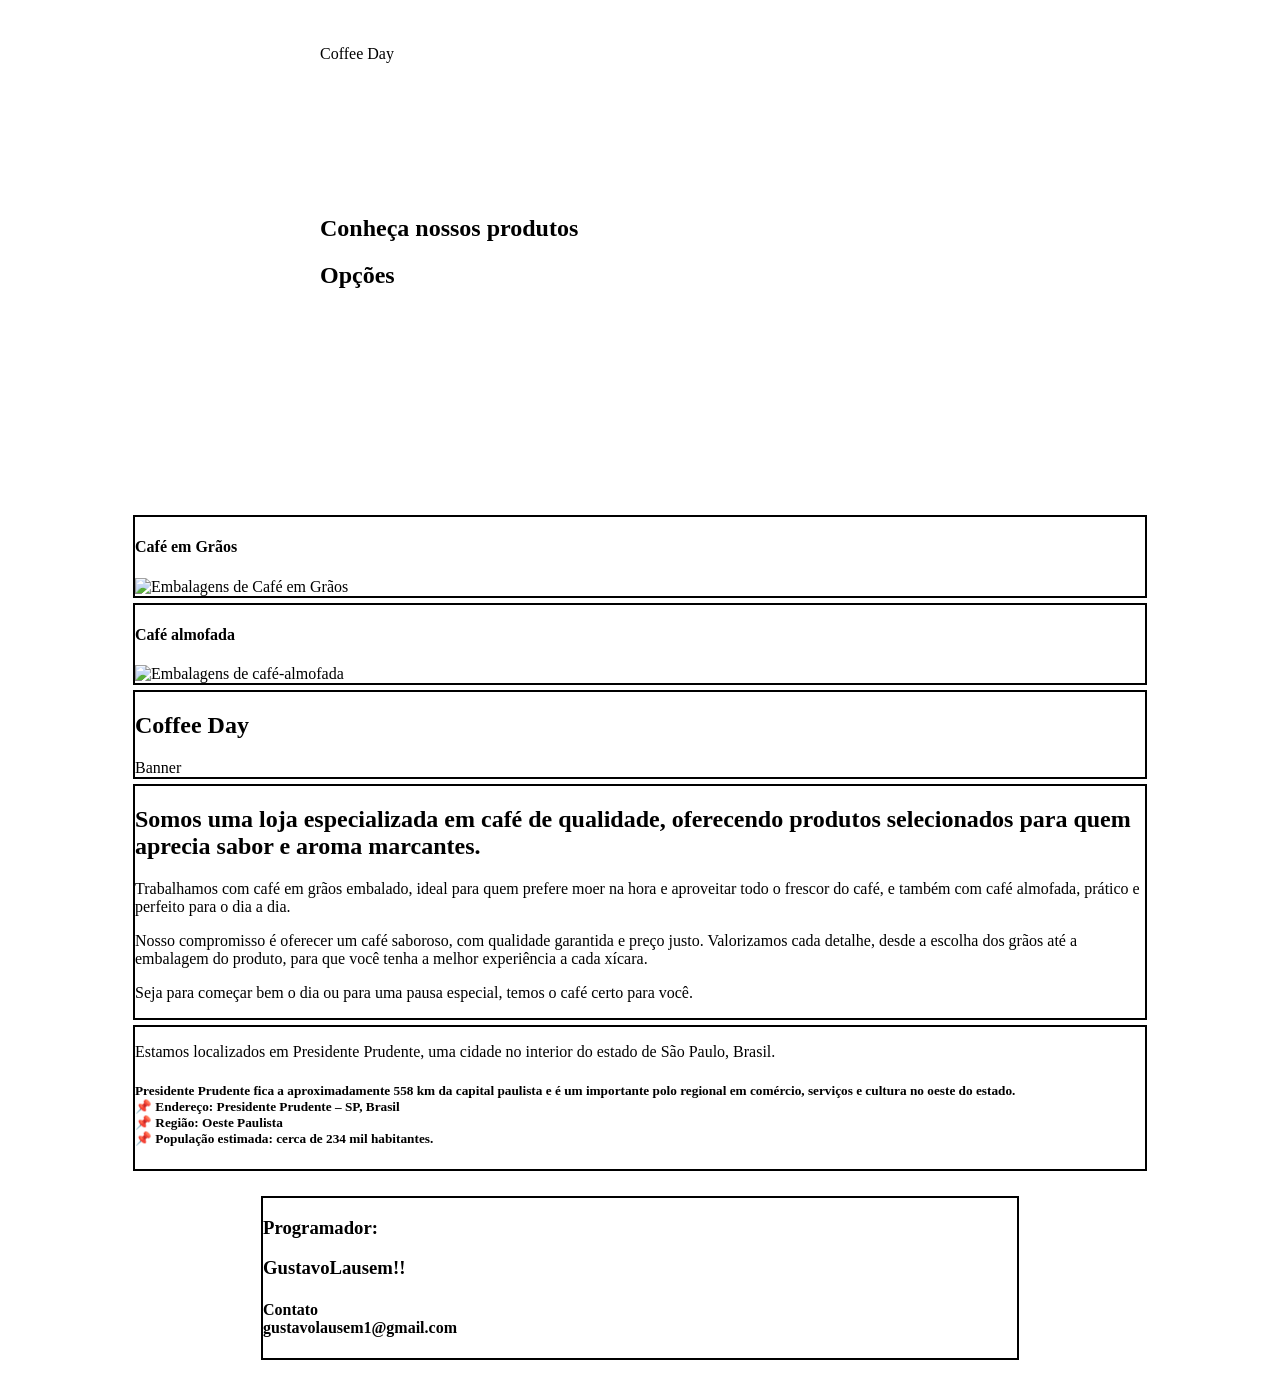
==== trabalhoaula/index.html @ 5aefb056 "Add files via upload" ====
<!DOCTYPE html>
<html lang="pt-br">

<head>
    <title>COffee Day</title>
    <link rel="stylesheet" href="./css/style.css">
</head>

<body>
    <header>Coffee Day</header>
    <nav>
        <h1>Conheça nossos produtos</h1>
        <h2>Opções</h2>

    </nav>
    <main>
        <section>
            <h4>Café em Grãos</h4>
            <img src="img/cafe-graos.jpg" alt="Embalagens de Café em Grãos">
        </section>
        <section>
            <h4>Café almofada</h4>
            <img src="img/cafe-almofada.jpg" alt="Embalagens de café-almofada">
        </section>
        <section>
            <h1>Coffee Day</h1>
            <div>Banner</div>
        </section>
        <section>
            <h2>Somos uma loja especializada em café de qualidade, oferecendo produtos selecionados para quem aprecia
                sabor e aroma marcantes.</h2>
            <p>Trabalhamos com café em grãos embalado, ideal para quem prefere moer na hora e aproveitar todo o frescor
                do café, e também com café almofada, prático e perfeito para o dia a dia.</p>
            <p>Nosso compromisso é oferecer um café saboroso, com qualidade garantida e preço justo. Valorizamos cada
                detalhe, desde a escolha dos grãos até a embalagem do produto, para que você tenha a melhor experiência
                a cada xícara.</p>
            <p>Seja para começar bem o dia ou para uma pausa especial, temos o café certo para você.</p>
        </section>
        <section>
            <div>
                <p>Estamos localizados em Presidente Prudente, uma cidade no interior do estado de São Paulo, Brasil.</p>
            <h5>Presidente Prudente fica a aproximadamente 558 km da capital paulista e é um importante polo regional em comércio, serviços e cultura no oeste do estado.<br>📌 Endereço: Presidente Prudente – SP, Brasil<br>📌 Região: Oeste Paulista<br>📌 População estimada: cerca de 234 mil habitantes.</h5>
            </div>
        </section>
    </main>
    <footer>
        <div>
            <section>
            <h3>Programador:</h3>
            <h3>GustavoLausem!!</h3>
                <h4>Contato <br>gustavolausem1@gmail.com</h4>
            </section>
        </div>
    </footer>
</body>

</html>
---- trabalhoaula/css/style.css ----
body {
   background-image: url(https://aegro.com.br/images/blog/geradas/variedades-de-cafe-mais-produtivas-como-escolher-a-ideal-para-sua-fazenda.webp);
    background-size: cover;
    background-repeat: no-repeat;
    background-position: center;
    margin: 0px;
    padding: 0px;
}

header {
    background-color: #ffffff;
    height: 100px;
    width: 50%;
    margin: 40px auto;
    padding: 5px;

}

nav {
    background-color: #ffffff;
    height: 300px;
    width: 50%;
    margin: 0px auto;
    padding: 5px;
}

main {
    background-color: white;
    height: auto;
    width: 80%;
    margin: 5px auto;
    padding: 5px;
}

footer {
    background-color: white;
    height: auto;
    width: 60%;
    margin: 5px auto;
    padding: 5px;
}

section {
    border: 2px double black;
    margin: 5px;
}
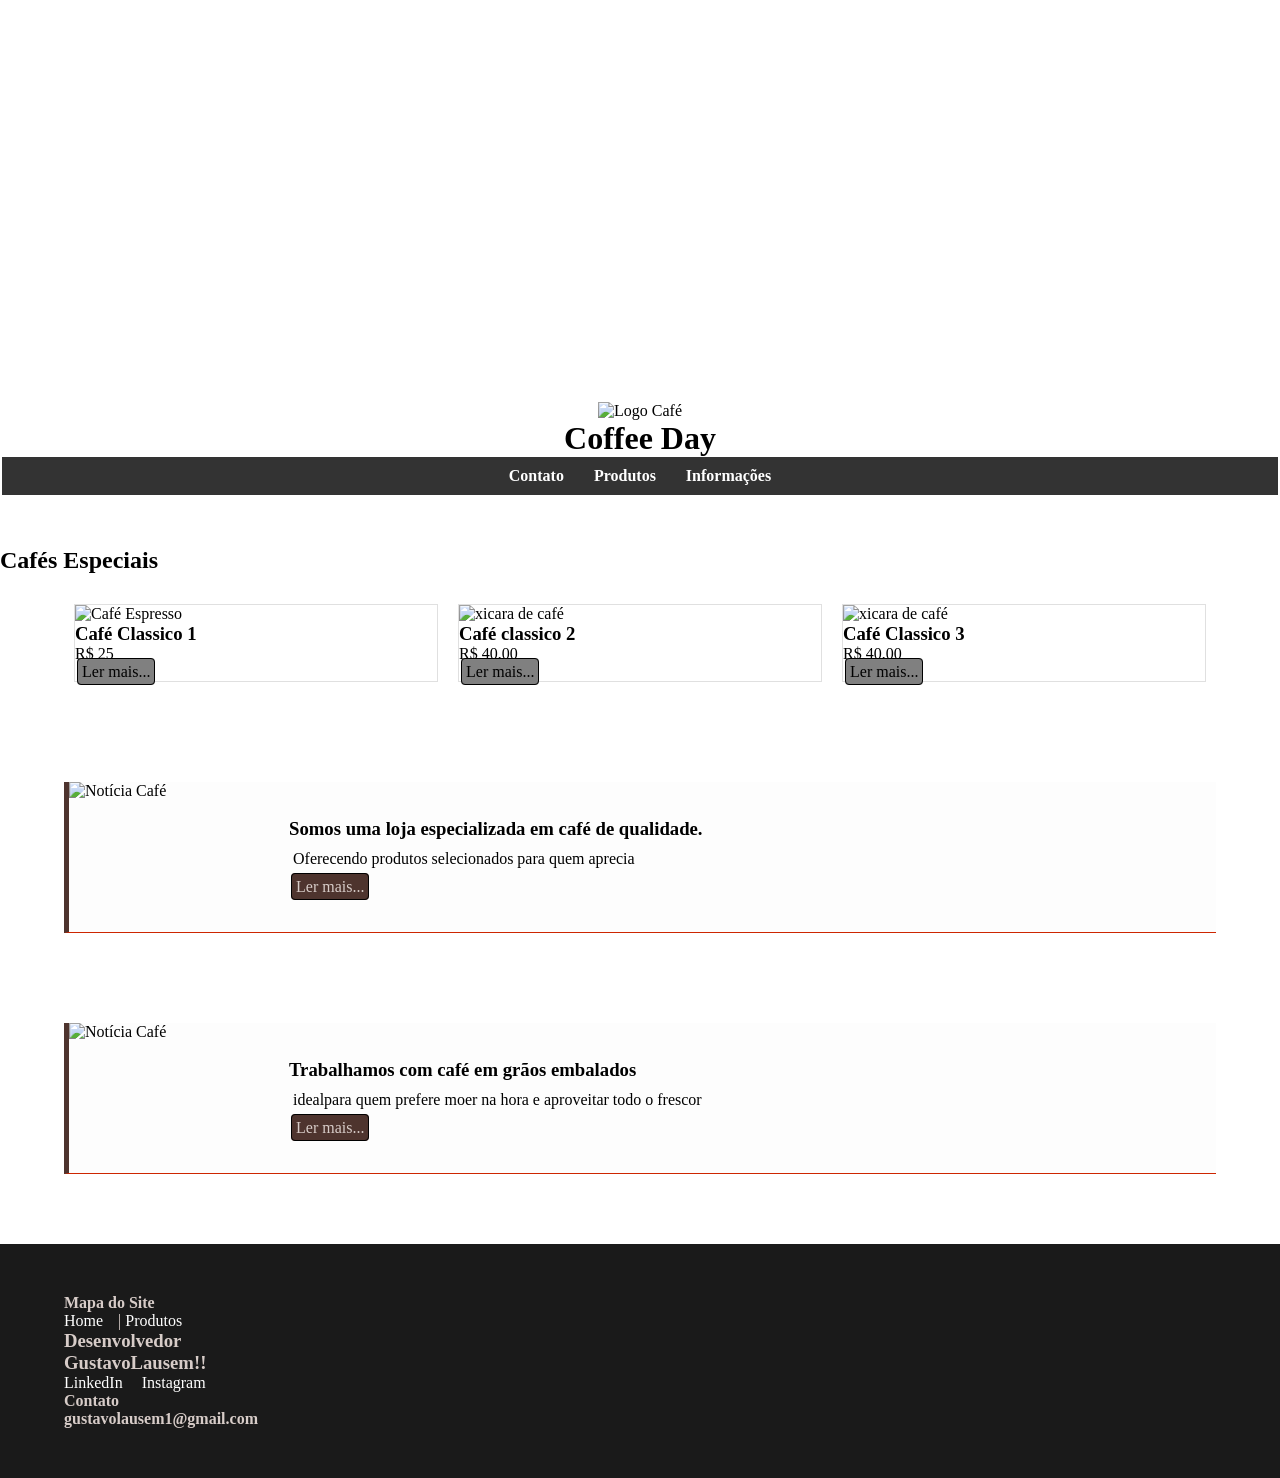
==== commit 5291b81a: "Add files via upload" ====
--- a/trabalhoaula/index.html
+++ b/trabalhoaula/index.html
@@ -2,55 +2,99 @@
 <html lang="pt-br">
 
 <head>
-    <title>COffee Day</title>
+    <meta charset="UTF-8">
+    <meta name="viewport" content="width=device-width, initial-scale=1.0">
+    <title>Coffee Day</title>
     <link rel="stylesheet" href="./css/style.css">
 </head>
 
 <body>
-    <header>Coffee Day</header>
-    <nav>
-        <h1>Conheça nossos produtos</h1>
-        <h2>Opções</h2>
+    <div class="hero-image">
 
-    </nav>
+    </div>
+
+    <header>
+        <div class="logo-area">
+            <img src="" alt="Logo Café">
+            <h1>Coffee Day</h1>
+        </div>
+
+        <nav>
+            <ul>
+                <li><a href="contato.html">Contato</a></li>
+                <li><a href="produtos.html">Produtos</a></li>
+                <li><a href="informações.html">Informações</a></li>
+            </ul>
+        </nav>
+    </header>
     <main>
+        <section class="produtos">
+            <h2>Cafés Especiais</h2>
+            <div class="container-flex">
+                <article class="card-produto">
+                    <img src="./imagens/prod1.jpeg" alt="Café Espresso">
+                    <div class="card-info">
+                        <h3>Café Classico 1</h3>
+                        <p>R$ 25</p>
+                        <a href="#">Ler mais...</a>
+                    </div>
+                </article>
+                <article class="card-produto">
+                    <img src="./imagens/prod8.jpeg" alt="xicara de café">
+                    <div class="card-info">
+                        <h3>Café classico 2</h3>
+                        <p>R$ 40,00</p>
+                        <a href="#">Ler mais...</a>
+                    </div>
+                </article>
+                <article class="card-produto">
+                    <img src="./imagens/prod2.jpeg" alt="xicara de café">
+                    <div class="card-info">
+                        <h3>Café Classico 3</h3>
+                        <p>R$ 40,00</p>
+                        <a href="#">Ler mais...</a>
+                    </div>
+                    </div>
+                </article>
+            </div>
+        </section>
+
+        <section class="noticias">
+            <div class="container-noticias">
+                <article class="card-noticia-h">
+                    <img src="./imagens/prod10.jpeg" alt="Notícia Café">
+                    <div class="conteudo-noticia">
+                        <h3>Somos uma loja especializada em café de qualidade.</h3>
+                        <p>Oferecendo produtos selecionados para quem aprecia</p>
+                        <a href="#">Ler mais...</a>
+                    </div>
+        </section>
+        </article>
         <section>
-            <h4>Café em Grãos</h4>
-            <img src="img/cafe-graos.jpg" alt="Embalagens de Café em Grãos">
-        </section>
-        <section>
-            <h4>Café almofada</h4>
-            <img src="img/cafe-almofada.jpg" alt="Embalagens de café-almofada">
-        </section>
-        <section>
-            <h1>Coffee Day</h1>
-            <div>Banner</div>
-        </section>
-        <section>
-            <h2>Somos uma loja especializada em café de qualidade, oferecendo produtos selecionados para quem aprecia
-                sabor e aroma marcantes.</h2>
-            <p>Trabalhamos com café em grãos embalado, ideal para quem prefere moer na hora e aproveitar todo o frescor
-                do café, e também com café almofada, prático e perfeito para o dia a dia.</p>
-            <p>Nosso compromisso é oferecer um café saboroso, com qualidade garantida e preço justo. Valorizamos cada
-                detalhe, desde a escolha dos grãos até a embalagem do produto, para que você tenha a melhor experiência
-                a cada xícara.</p>
-            <p>Seja para começar bem o dia ou para uma pausa especial, temos o café certo para você.</p>
-        </section>
-        <section>
-            <div>
-                <p>Estamos localizados em Presidente Prudente, uma cidade no interior do estado de São Paulo, Brasil.</p>
-            <h5>Presidente Prudente fica a aproximadamente 558 km da capital paulista e é um importante polo regional em comércio, serviços e cultura no oeste do estado.<br>📌 Endereço: Presidente Prudente – SP, Brasil<br>📌 Região: Oeste Paulista<br>📌 População estimada: cerca de 234 mil habitantes.</h5>
-            </div>
+            <div class="container-noticias">
+            <article class="card-noticia-h">
+                <img src="./imagens/prod10.jpeg" alt="Notícia Café">
+                <div class="conteudo-noticia">
+                    <h3>Trabalhamos com café em grãos embalados</h3>
+                    <p>idealpara quem prefere moer na hora e aproveitar todo o frescor</p>
+                    <a href="#">Ler mais...</a>
+                </div>
+            </article>
         </section>
     </main>
     <footer>
-        <div>
-            <section>
-            <h3>Programador:</h3>
-            <h3>GustavoLausem!!</h3>
+        <div class="footer-links">
+            <div class="site-map">
+                <h4>Mapa do Site</h4>
+                <a href="index.html">Home</a>|<a href="#"> Produtos</a>
+            </div>
+            <div class="social-media">
+                <h3>Desenvolvedor</h3>
+                <h3>GustavoLausem!!</h3>
+                <a href="https://linkedin.com">LinkedIn</a>
+                <a href="https://instagram.com">Instagram</a>
+
                 <h4>Contato <br>gustavolausem1@gmail.com</h4>
-            </section>
-        </div>
     </footer>
 </body>
 
--- a/trabalhoaula/css/style.css
+++ b/trabalhoaula/css/style.css
@@ -1,46 +1,207 @@
-body {
-   background-image: url(https://aegro.com.br/images/blog/geradas/variedades-de-cafe-mais-produtivas-como-escolher-a-ideal-para-sua-fazenda.webp);
-    background-size: cover;
-    background-repeat: no-repeat;
-    background-position: center;
-    margin: 0px;
-    padding: 0px;
-}
+* { margin: 0; padding: 0; box-sizing: border-box; }
+body{
+    font-size: 16px;
+    font-family: tahoma;
+}
+.hero-image{
+    width: 100%;
+    height: 400px;
+     background-image: url('../imagens/prod2.jpeg');
+     background-attachment: fixed;
+         background-position: center bottom;
+         background-size: cover;
+         background-repeat: no-repeat;
+}
+.hero-image img {
+    width: 100%;
+    height: 400px;
+    object-fit: cover;
+    display: block;
+
+}
+.foto{
+    width: 320px;
+    height: 240px;
+    border: solid black;
+}
+.foto img{
+    max-width: 100%;
+}    
 
 header {
-    background-color: #ffffff;
-    height: 100px;
-    width: 50%;
-    margin: 40px auto;
-    padding: 5px;
-
-}
-
+    background-image: url();
+    text-align: center;
+    padding: 2px;
+
+}
+section{
+    margin: 50px 0px;
+}
+/*PRODUTO*/
+.container-flex {
+    display: flex;
+    flex-direction: row;
+    flex-wrap: wrap;
+    justify-content: space-between;
+    padding: 20px 5%;
+}
+
+.card-produto {
+    flex: 1 1 22%; 
+    margin: 10px;
+    background: #fff;
+    border: 1px solid #e0e0e0;
+    transition: transform 0.3s;
+}
+
+.card-produto:hover { transform: scale(1.05); }
+
+.card-produto img { width: 100%; height: auto; display: flex; }
+/*NOTICIAS*/
+.container-noticias {
+    display: flex;
+    flex-direction: column; 
+    gap: 30px;
+    padding: 20px 5%;
+}
+
+.card-noticia-h {
+    display: flex; 
+    background: #fdfdfd;
+    border-left: 5px solid #4e342e; 
+    border-bottom: 1px solid #cd2601; 
+    align-items: center;
+    
+    
+}
+
+.card-noticia-h img {
+    width: 200px;
+    height: 150px;
+    object-fit: cover;
+}
+
+.conteudo-noticia { padding: 20px; }
+.conteudo-noticia p{
+    margin: 10px 4px;
+
+}
+.conteudo-noticia a{
+    border:1px solid #000;
+    margin: 2px ;
+    padding: 4px;
+    text-decoration: none;
+    color: #d7ccc8;
+    background-color: #4e342e;
+    border-radius: 4px;
+
+}
+.card-info a {
+    border:1px solid #000;
+    margin: 2px ;
+    padding: 4px;
+    text-decoration: none;
+    color: #000000;
+    background-color: gray;
+    border-radius: 4px;
+}
+/*MENU*/
 nav {
-    background-color: #ffffff;
-    height: 300px;
-    width: 50%;
-    margin: 0px auto;
-    padding: 5px;
-}
-
-main {
-    background-color: white;
-    height: auto;
-    width: 80%;
-    margin: 5px auto;
-    padding: 5px;
-}
-
+    background-color: #333;
+    padding: 10px;
+}
+
+nav ul {
+    list-style: none;
+    display: flex;
+    justify-content: center;
+    margin: 0;
+    padding: 0;
+}
+
+nav ul li {
+    margin: 0 15px;
+}
+
+nav ul li a {
+    color: white;
+    text-decoration: none;
+    font-weight: bold;
+}
+
+nav ul li a:hover {
+    color: #ff9100;
+}
+
+/*RODAPE*/
 footer {
-    background-color: white;
-    height: auto;
-    width: 60%;
-    margin: 5px auto;
-    padding: 5px;
-}
-
-section {
-    border: 2px double black;
-    margin: 5px;
-}+    background-color: #1a1a1a;
+    color: #d7ccc8;
+    padding: 50px 5%;
+}
+
+.footer-container {
+    display: flex;
+    justify-content: space-between;
+    flex-wrap: wrap;
+}
+
+footer a {
+    margin-right: 15px;
+    text-decoration: none;
+    color: #fff;
+    font-weight: normal;
+}
+@media screen and (max-width: 1024px){
+    /* MENU */
+    nav ul {
+        flex-direction: column;
+        align-items: center;
+    }
+
+    nav ul li {
+        margin: 10px 0;
+    }
+
+    /* PRODUTOS */
+    .container-flex {
+        flex-direction: column; /*  muda de linha para coluna */
+        align-items: center;    /* centraliza os cards */
+    }
+
+    .card-produto {
+        width: 80%;  /* deixa bonito no celular */
+    }
+
+    /* NOTÍCIAS */
+    .card-noticia-h {
+        flex-direction: column;
+        text-align: center;
+    }
+
+    .card-noticia-h img {
+        width: 100%;
+        height: auto;
+    }
+
+    /* HERO */
+    .hero-image {
+        height: 250px;
+    }
+
+    /* FOOTER */
+    .footer-links {
+        flex-direction: column;
+        text-align: center;
+        gap: 20px;
+    }
+    .card-info a{
+        border:1px solid #000;
+    margin: 2px ;
+    padding: 4px;
+    text-decoration: none;
+    color: #d7ccc8;
+    background-color: #4e342e;
+    border-radius: 4px;
+    }
+}
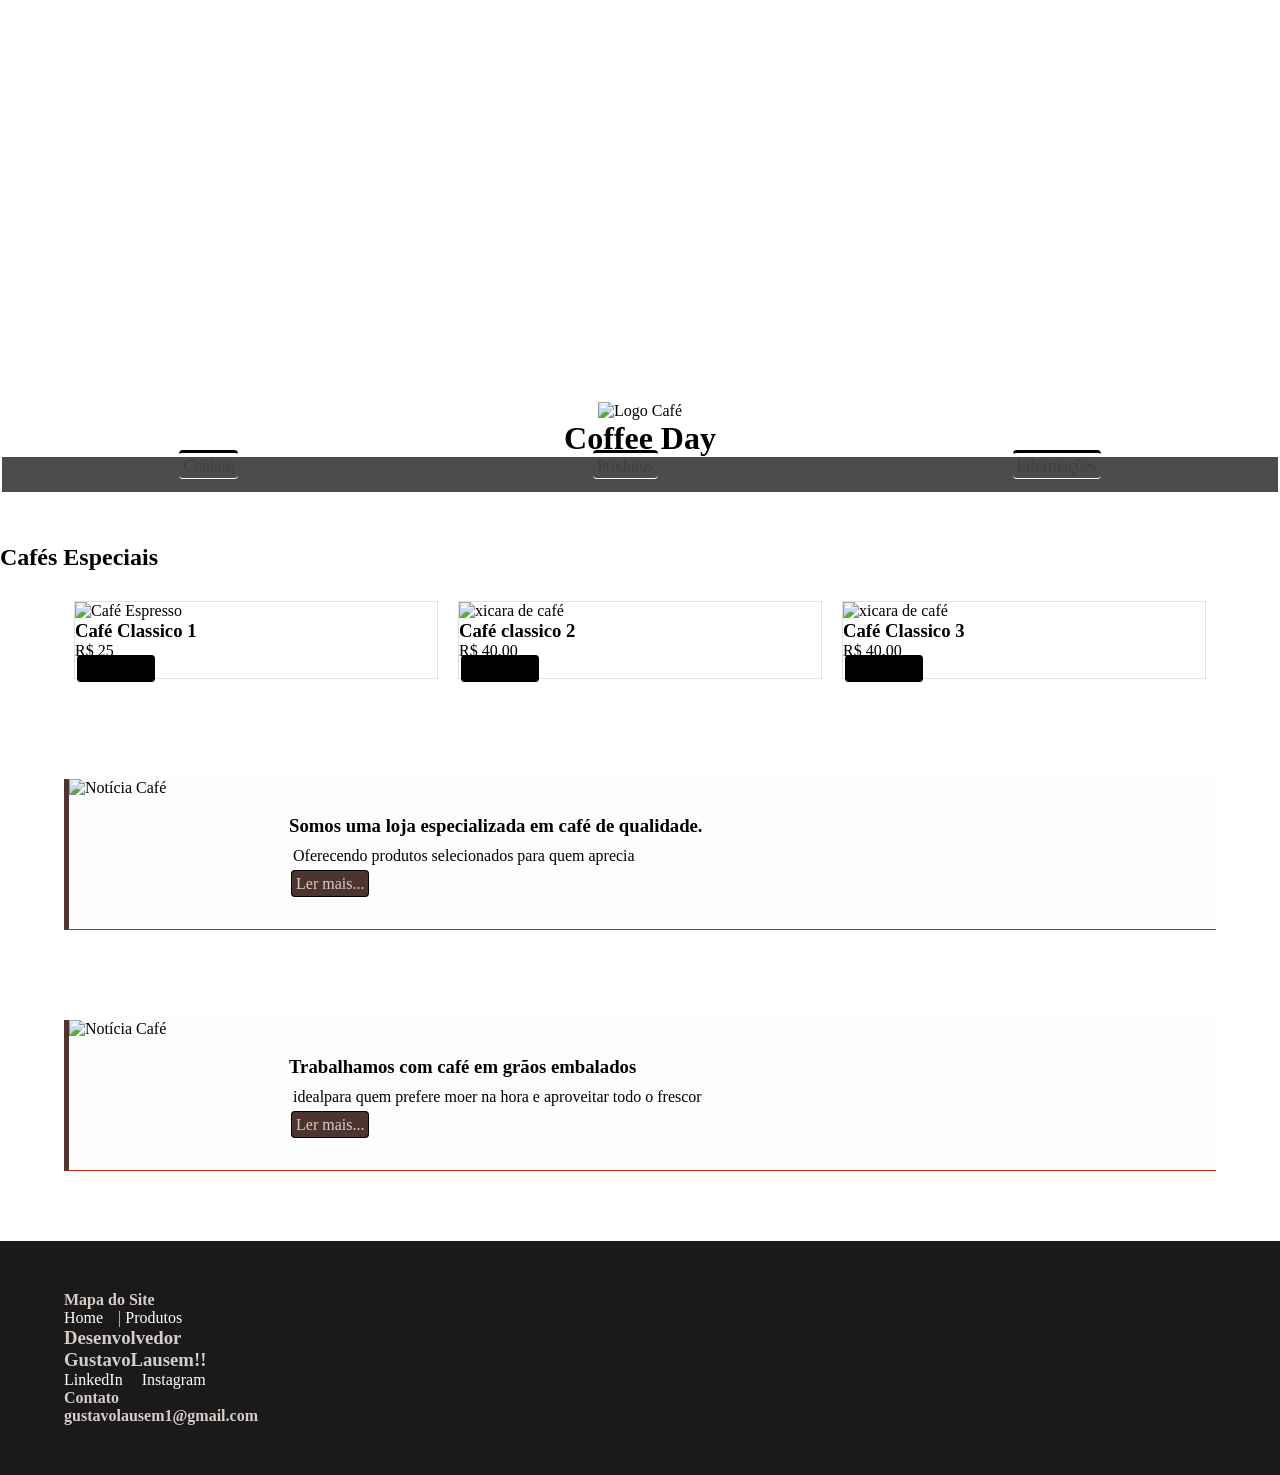
==== commit 4849aa3b: "Add files via upload" ====
--- a/trabalhoaula/index.html
+++ b/trabalhoaula/index.html
@@ -19,11 +19,23 @@
             <h1>Coffee Day</h1>
         </div>
 
-        <nav>
+        <nav id="menudesktop">
             <ul>
                 <li><a href="contato.html">Contato</a></li>
                 <li><a href="produtos.html">Produtos</a></li>
                 <li><a href="informações.html">Informações</a></li>
+            </ul>
+        </nav>
+        <nav id="menumobile">
+            <ul>
+                <li>
+                    |||
+                    <ul>
+                        <li><a href="contato.html">Contato</a></li>
+                        <li><a href="produtos.html">Produtos</a></li>
+                        <li><a href="informações.html">Informações</a></li>
+                    </ul>
+                </li>
             </ul>
         </nav>
     </header>
@@ -40,7 +52,7 @@
                     </div>
                 </article>
                 <article class="card-produto">
-                    <img src="./imagens/prod8.jpeg" alt="xicara de café">
+                    <img src="./imagens/prod7.jpeg" alt="xicara de café">
                     <div class="card-info">
                         <h3>Café classico 2</h3>
                         <p>R$ 40,00</p>
@@ -54,8 +66,8 @@
                         <p>R$ 40,00</p>
                         <a href="#">Ler mais...</a>
                     </div>
-                    </div>
-                </article>
+            </div>
+            </article>
             </div>
         </section>
 
@@ -72,14 +84,14 @@
         </article>
         <section>
             <div class="container-noticias">
-            <article class="card-noticia-h">
-                <img src="./imagens/prod10.jpeg" alt="Notícia Café">
-                <div class="conteudo-noticia">
-                    <h3>Trabalhamos com café em grãos embalados</h3>
-                    <p>idealpara quem prefere moer na hora e aproveitar todo o frescor</p>
-                    <a href="#">Ler mais...</a>
-                </div>
-            </article>
+                <article class="card-noticia-h">
+                    <img src="./imagens/prod10.jpeg" alt="Notícia Café">
+                    <div class="conteudo-noticia">
+                        <h3>Trabalhamos com café em grãos embalados</h3>
+                        <p>idealpara quem prefere moer na hora e aproveitar todo o frescor</p>
+                        <a href="#">Ler mais...</a>
+                    </div>
+                </article>
         </section>
     </main>
     <footer>
--- a/trabalhoaula/css/style.css
+++ b/trabalhoaula/css/style.css
@@ -102,35 +102,48 @@
     padding: 4px;
     text-decoration: none;
     color: #000000;
-    background-color: gray;
+    background-color: rgb(0, 0, 0);
     border-radius: 4px;
 }
 /*MENU*/
-nav {
-    background-color: #333;
-    padding: 10px;
-}
-
-nav ul {
+nav#menumobile{
+    display: none;
+}
+
+nav#menudesktop {
+    width: 100%;
+    height: 35px;
+    background-color: rgb(75, 75, 75);
+}
+
+nav#menudesktop ul {
+    display: flex;
+    justify-content: space-around;
+    align-items: center;
+}
+
+nav#menudesktop ul li {
     list-style: none;
-    display: flex;
-    justify-content: center;
-    margin: 0;
-    padding: 0;
-}
-
-nav ul li {
-    margin: 0 15px;
-}
-
-nav ul li a {
-    color: white;
-    text-decoration: none;
-    font-weight: bold;
-}
-
-nav ul li a:hover {
-    color: #ff9100;
+}
+
+nav#menudesktop ul li a {
+    text-decoration: none;
+    color: rgb(63, 63, 63);
+    margin: 4px;
+    padding: 4px;
+    border-bottom:  1px solid rgb(255, 255, 255);
+    border-radius: 4px;
+    border-top: 3px solid black;
+
+}
+
+nav#menudesktop ul li a:hover {
+    transition: all;
+    transition-delay: 70ms;
+    transition-duration: 400ms;
+    background-color: rgb(255, 255, 255);
+    border-left: 5px  solid greenyellow;
+    color: rgb(0, 0, 0);
 }
 
 /*RODAPE*/
@@ -154,6 +167,84 @@
 }
 @media screen and (max-width: 1024px){
     /* MENU */
+    nav#menudesktop{
+        display: none;
+    }
+
+    nav#menumobile {
+        display: block;
+        width: 100%;
+        background-color: rgb(59, 59, 59);
+        border: solid #000;
+    }
+    nav#menumobile ul li ul li {
+        width: 100%;
+        margin: 15px 2px;
+    }
+
+    nav#menumobile ul li ul li a{
+        display: block;
+        height: 45px;
+        text-decoration: none;
+        color: rgb(0, 0, 0);
+        font-size: 28px;
+        margin: 4px;
+        padding: 4px;
+        border: 1px solid rgb(255, 255, 255);
+        box-shadow: 2px 2px 10px 2px rgb(255, 255, 255);
+        border-radius: 4px;
+    }
+    /*esconder botões*/
+    nav#menumobile ul li ul{
+        display: none;
+    }
+    nav#menumobile ul li {
+        font-size: 30px;
+    }
+    nav#menumobile ul li:hover ul, nav#menumobile ul li:focus ul {
+        display: block;
+
+    /* PRODUTOS */
+    }
+
+    .card-produto {
+        width: 80%;  /* deixa bonito no celular */
+    }
+
+    /* NOTÍCIAS */
+    .card-noticia-h {
+        flex-direction: column;
+        text-align: center;
+    }
+
+    .card-noticia-h img {
+        width: 100%;
+        height: auto;
+    }
+
+    /* HERO */
+    .hero-image {
+        height: 250px;
+    }
+
+    /* FOOTER */
+    .footer-links {
+        flex-direction: column;
+        text-align: center;
+        gap: 20px;
+    }
+    .card-info a{
+        border:1px solid #000;
+    margin: 2px ;
+    padding: 4px;
+    text-decoration: none;
+    color: #d7ccc8;
+    background-color: #4e342e;
+    border-radius: 4px;
+    }
+}
+@media screen and (max-width: 601px) and (max-width: 1023px){
+    /* MENU */
     nav ul {
         flex-direction: column;
         align-items: center;
@@ -205,3 +296,56 @@
     border-radius: 4px;
     }
 }
+@media screen and (max-width: 600px){
+    /* MENU */
+    nav ul {
+        flex-direction: column;
+        align-items: center;
+    }
+
+    nav ul li {
+        margin: 10px 0;
+    }
+
+    /* PRODUTOS */
+    .container-flex {
+        flex-direction: column; /*  muda de linha para coluna */
+        align-items: center;    /* centraliza os cards */
+    }
+
+    .card-produto {
+        width: 80%;  /* deixa bonito no celular */
+    }
+
+    /* NOTÍCIAS */
+    .card-noticia-h {
+        flex-direction: column;
+        text-align: center;
+    }
+
+    .card-noticia-h img {
+        width: 100%;
+        height: auto;
+    }
+
+    /* HERO */
+    .hero-image {
+        height: 250px;
+    }
+
+    /* FOOTER */
+    .footer-links {
+        flex-direction: column;
+        text-align: center;
+        gap: 20px;
+    }
+    .card-info a{
+        border:1px solid #000;
+    margin: 2px ;
+    padding: 4px;
+    text-decoration: none;
+    color: #d7ccc8;
+    background-color: #4e342e;
+    border-radius: 4px;
+    }
+}
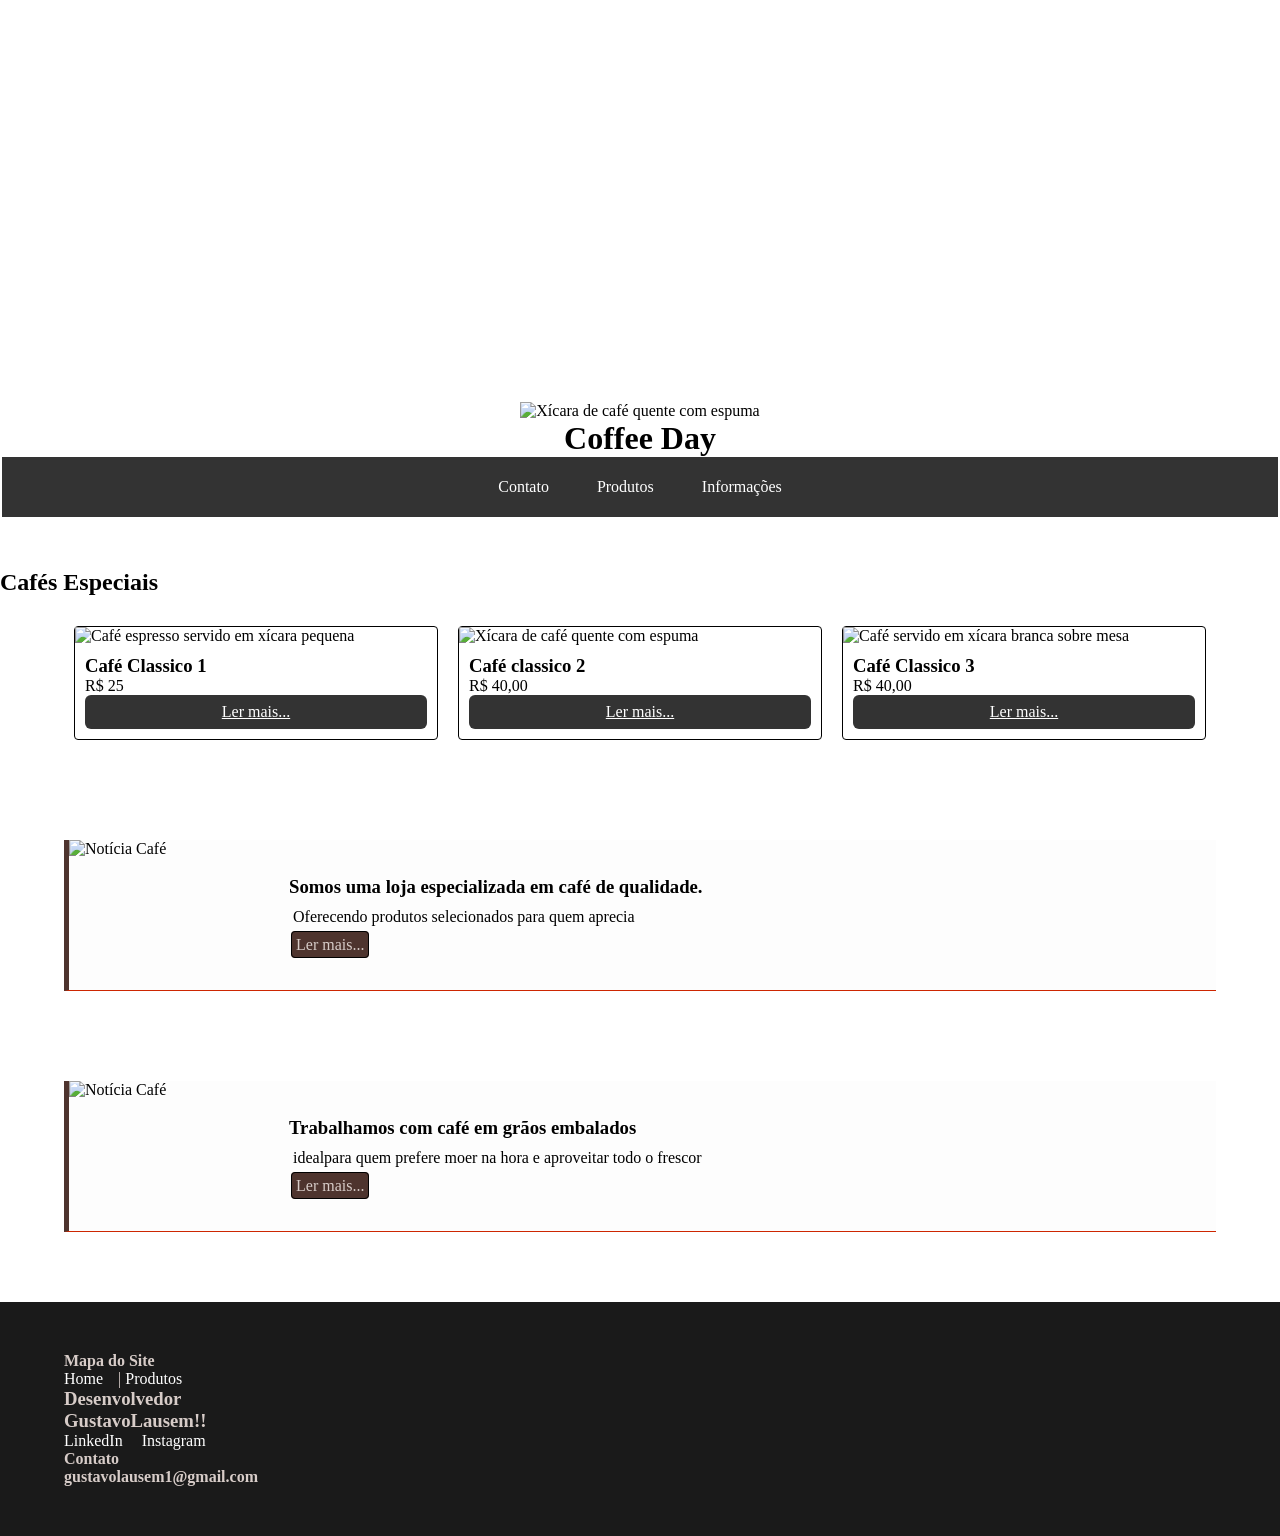
==== commit 5477ecd1: "Add files via upload" ====
--- a/trabalhoaula/index.html
+++ b/trabalhoaula/index.html
@@ -15,21 +15,21 @@
 
     <header>
         <div class="logo-area">
-            <img src="" alt="Logo Café">
+            <img src="cafe.jpg" alt="Xícara de café quente com espuma">
             <h1>Coffee Day</h1>
         </div>
 
-        <nav id="menudesktop">
+        <nav id="menudesktop" aria-label="Menu Principal">
             <ul>
                 <li><a href="contato.html">Contato</a></li>
                 <li><a href="produtos.html">Produtos</a></li>
                 <li><a href="informações.html">Informações</a></li>
             </ul>
         </nav>
-        <nav id="menumobile">
+        <nav id="menumobile" aria-label=" Menu Mobile">
             <ul>
                 <li>
-                    |||
+                    <button aria-label="Abrir menu">☰</button>
                     <ul>
                         <li><a href="contato.html">Contato</a></li>
                         <li><a href="produtos.html">Produtos</a></li>
@@ -44,29 +44,28 @@
             <h2>Cafés Especiais</h2>
             <div class="container-flex">
                 <article class="card-produto">
-                    <img src="./imagens/prod1.jpeg" alt="Café Espresso">
+                    <img src="./imagens/prod1.jpeg" alt="Café espresso servido em xícara pequena">
                     <div class="card-info">
                         <h3>Café Classico 1</h3>
                         <p>R$ 25</p>
-                        <a href="#">Ler mais...</a>
+                        <a href="#" aria-label="Ler mais sobre Café Clássico 1">Ler mais...</a>
                     </div>
                 </article>
                 <article class="card-produto">
-                    <img src="./imagens/prod7.jpeg" alt="xicara de café">
+                    <img src="./imagens/prod7.jpeg" alt="Xícara de café quente com espuma">
                     <div class="card-info">
                         <h3>Café classico 2</h3>
                         <p>R$ 40,00</p>
-                        <a href="#">Ler mais...</a>
+                        <a href="#" aria-label="Ler mais sobre Café Clássico 2">Ler mais...</a>
                     </div>
                 </article>
                 <article class="card-produto">
-                    <img src="./imagens/prod2.jpeg" alt="xicara de café">
+                    <img src="./imagens/prod2.jpeg" alt="Café servido em xícara branca sobre mesa">
                     <div class="card-info">
                         <h3>Café Classico 3</h3>
                         <p>R$ 40,00</p>
-                        <a href="#">Ler mais...</a>
+                        <a href="#" aria-label="Ler mais sobre Café Clássico 3">Ler mais...</a>
                     </div>
-            </div>
             </article>
             </div>
         </section>
@@ -78,7 +77,7 @@
                     <div class="conteudo-noticia">
                         <h3>Somos uma loja especializada em café de qualidade.</h3>
                         <p>Oferecendo produtos selecionados para quem aprecia</p>
-                        <a href="#">Ler mais...</a>
+                        <a href="#"aria-label="Ler mais sobre a loja">Ler mais...</a> 
                     </div>
         </section>
         </article>
@@ -89,16 +88,18 @@
                     <div class="conteudo-noticia">
                         <h3>Trabalhamos com café em grãos embalados</h3>
                         <p>idealpara quem prefere moer na hora e aproveitar todo o frescor</p>
-                        <a href="#">Ler mais...</a>
+                        <a href="#"aria-label="Ler mais sobre café em grãos">Ler mais...</a> 
                     </div>
                 </article>
+            </div>
         </section>
     </main>
     <footer>
         <div class="footer-links">
             <div class="site-map">
                 <h4>Mapa do Site</h4>
-                <a href="index.html">Home</a>|<a href="#"> Produtos</a>
+                <a href="index.html">Home</a>|
+                <a href="#"> Produtos</a>
             </div>
             <div class="social-media">
                 <h3>Desenvolvedor</h3>
--- a/trabalhoaula/css/style.css
+++ b/trabalhoaula/css/style.css
@@ -1,17 +1,24 @@
-* { margin: 0; padding: 0; box-sizing: border-box; }
-body{
+* {
+    margin: 0;
+    padding: 0;
+    box-sizing: border-box;
+}
+
+body {
     font-size: 16px;
     font-family: tahoma;
 }
-.hero-image{
+
+.hero-image {
     width: 100%;
     height: 400px;
-     background-image: url('../imagens/prod2.jpeg');
-     background-attachment: fixed;
-         background-position: center bottom;
-         background-size: cover;
-         background-repeat: no-repeat;
-}
+    background-image: url('../imagens/prod2.jpeg');
+    background-attachment: fixed;
+    background-position: center bottom;
+    background-size: cover;
+    background-repeat: no-repeat;
+}
+
 .hero-image img {
     width: 100%;
     height: 400px;
@@ -19,14 +26,16 @@
     display: block;
 
 }
-.foto{
+
+.foto {
     width: 320px;
     height: 240px;
     border: solid black;
 }
-.foto img{
+
+.foto img {
     max-width: 100%;
-}    
+}
 
 header {
     background-image: url();
@@ -34,9 +43,11 @@
     padding: 2px;
 
 }
-section{
+
+section {
     margin: 50px 0px;
 }
+
 /*PRODUTO*/
 .container-flex {
     display: flex;
@@ -44,35 +55,51 @@
     flex-wrap: wrap;
     justify-content: space-between;
     padding: 20px 5%;
+    
 }
 
 .card-produto {
-    flex: 1 1 22%; 
+    flex: 1 1 30%;
     margin: 10px;
-    background: #fff;
-    border: 1px solid #e0e0e0;
+    border: 1px solid #000;
+    border-radius: 4px;
+    display: flex;
+    flex-direction: column; /* empilha tudo */
     transition: transform 0.3s;
 }
-
-.card-produto:hover { transform: scale(1.05); }
-
-.card-produto img { width: 100%; height: auto; display: flex; }
+.card-info {
+    padding: 10px;
+    display: flex;
+    flex-direction: column;
+    flex-grow: 1; /* ocupa o espaço */
+}
+
+.card-produto:hover {
+    transform: scale(1.05);
+}
+
+.card-produto img {
+    width: 100%;
+    height: auto;
+    display: flex;
+}
+
 /*NOTICIAS*/
 .container-noticias {
     display: flex;
-    flex-direction: column; 
+    flex-direction: column;
     gap: 30px;
     padding: 20px 5%;
 }
 
 .card-noticia-h {
-    display: flex; 
+    display: flex;
     background: #fdfdfd;
-    border-left: 5px solid #4e342e; 
-    border-bottom: 1px solid #cd2601; 
+    border-left: 5px solid #4e342e;
+    border-bottom: 1px solid #cd2601;
     align-items: center;
-    
-    
+
+
 }
 
 .card-noticia-h img {
@@ -81,14 +108,18 @@
     object-fit: cover;
 }
 
-.conteudo-noticia { padding: 20px; }
-.conteudo-noticia p{
+.conteudo-noticia {
+    padding: 20px;
+}
+
+.conteudo-noticia p {
     margin: 10px 4px;
 
 }
-.conteudo-noticia a{
-    border:1px solid #000;
-    margin: 2px ;
+
+.conteudo-noticia a {
+    border: 1px solid #000;
+    margin: 2px;
     padding: 4px;
     text-decoration: none;
     color: #d7ccc8;
@@ -96,30 +127,33 @@
     border-radius: 4px;
 
 }
+
 .card-info a {
-    border:1px solid #000;
-    margin: 2px ;
-    padding: 4px;
-    text-decoration: none;
-    color: #000000;
-    background-color: rgb(0, 0, 0);
-    border-radius: 4px;
-}
+    margin-top: auto; /* empurra pra baixo */
+    color: #fff;
+    background: #333;
+    padding: 5px;
+    text-align: center;
+        border-radius: 6px;
+        padding: 8px;
+}
+
 /*MENU*/
-nav#menumobile{
+nav#menumobile {
     display: none;
 }
 
 nav#menudesktop {
-    width: 100%;
-    height: 35px;
-    background-color: rgb(75, 75, 75);
+    background-color: #333;
+    padding: 0 20px;
 }
 
 nav#menudesktop ul {
     display: flex;
-    justify-content: space-around;
+    justify-content: center; /* joga pro lado direito */
     align-items: center;
+    gap: 20px; /* espaço entre os itens */
+    height: 60px;
 }
 
 nav#menudesktop ul li {
@@ -127,23 +161,16 @@
 }
 
 nav#menudesktop ul li a {
+    color: #fff;
     text-decoration: none;
-    color: rgb(63, 63, 63);
-    margin: 4px;
-    padding: 4px;
-    border-bottom:  1px solid rgb(255, 255, 255);
-    border-radius: 4px;
-    border-top: 3px solid black;
-
+    padding: 8px 14px;
+    border-radius: 6px;
+    transition: 0.3s;
 }
 
 nav#menudesktop ul li a:hover {
-    transition: all;
-    transition-delay: 70ms;
-    transition-duration: 400ms;
-    background-color: rgb(255, 255, 255);
-    border-left: 5px  solid greenyellow;
-    color: rgb(0, 0, 0);
+    background-color: #fff;
+    color: #333;
 }
 
 /*RODAPE*/
@@ -165,24 +192,35 @@
     color: #fff;
     font-weight: normal;
 }
-@media screen and (max-width: 1024px){
+
+@media screen and (max-width: 1024px) {
+
+
     /* MENU */
-    nav#menudesktop{
+    nav#menudesktop {
         display: none;
     }
 
     nav#menumobile {
-        display: block;
+        display: flex;
+        justify-content: flex-start;
         width: 100%;
         background-color: rgb(59, 59, 59);
         border: solid #000;
     }
+    nav#menumobile button {
+        font-size: 30px;
+    padding: 10px;
+    margin-left: 10px; /* dá um respiro da borda */
+    cursor: pointer;
+}
+
     nav#menumobile ul li ul li {
         width: 100%;
         margin: 15px 2px;
     }
 
-    nav#menumobile ul li ul li a{
+    nav#menumobile ul li ul li a {
         display: block;
         height: 45px;
         text-decoration: none;
@@ -194,21 +232,26 @@
         box-shadow: 2px 2px 10px 2px rgb(255, 255, 255);
         border-radius: 4px;
     }
+
     /*esconder botões*/
-    nav#menumobile ul li ul{
+    nav#menumobile ul li ul {
         display: none;
     }
+
     nav#menumobile ul li {
         font-size: 30px;
     }
-    nav#menumobile ul li:hover ul, nav#menumobile ul li:focus ul {
+
+    nav#menumobile ul li:hover ul,
+    nav#menumobile ul li:focus ul {
         display: block;
 
-    /* PRODUTOS */
+        /* PRODUTOS */
     }
 
     .card-produto {
-        width: 80%;  /* deixa bonito no celular */
+        width: 80%;
+        /* deixa bonito no celular */
     }
 
     /* NOTÍCIAS */
@@ -233,17 +276,20 @@
         text-align: center;
         gap: 20px;
     }
-    .card-info a{
-        border:1px solid #000;
-    margin: 2px ;
-    padding: 4px;
-    text-decoration: none;
-    color: #d7ccc8;
-    background-color: #4e342e;
-    border-radius: 4px;
-    }
-}
-@media screen and (max-width: 601px) and (max-width: 1023px){
+
+    .card-info a {
+        border: 1px solid #000;
+        margin: 2px;
+        padding: 4px;
+        text-decoration: none;
+        color: #d7ccc8;
+        background-color: #4e342e;
+        border-radius: 4px;
+    }
+}
+
+@media screen and (min-width: 601px) and (max-width: 1023px) {
+
     /* MENU */
     nav ul {
         flex-direction: column;
@@ -256,12 +302,15 @@
 
     /* PRODUTOS */
     .container-flex {
-        flex-direction: column; /*  muda de linha para coluna */
-        align-items: center;    /* centraliza os cards */
+        flex-direction: column;
+        /*  muda de linha para coluna */
+        align-items: center;
+        /* centraliza os cards */
     }
 
     .card-produto {
-        width: 80%;  /* deixa bonito no celular */
+        width: 80%;
+        /* deixa bonito no celular */
     }
 
     /* NOTÍCIAS */
@@ -286,17 +335,20 @@
         text-align: center;
         gap: 20px;
     }
-    .card-info a{
-        border:1px solid #000;
-    margin: 2px ;
-    padding: 4px;
-    text-decoration: none;
-    color: #d7ccc8;
-    background-color: #4e342e;
-    border-radius: 4px;
-    }
-}
-@media screen and (max-width: 600px){
+
+    .card-info a {
+        border: 1px solid #000;
+        margin: 2px;
+        padding: 4px;
+        text-decoration: none;
+        color: #d7ccc8;
+        background-color: #4e342e;
+        border-radius: 4px;
+    }
+}
+
+@media screen and (max-width: 600px) {
+
     /* MENU */
     nav ul {
         flex-direction: column;
@@ -309,12 +361,15 @@
 
     /* PRODUTOS */
     .container-flex {
-        flex-direction: column; /*  muda de linha para coluna */
-        align-items: center;    /* centraliza os cards */
+        flex-direction: column;
+        /*  muda de linha para coluna */
+        align-items: center;
+        /* centraliza os cards */
     }
 
     .card-produto {
-        width: 80%;  /* deixa bonito no celular */
+        width: 80%;
+        /* deixa bonito no celular */
     }
 
     /* NOTÍCIAS */
@@ -339,13 +394,14 @@
         text-align: center;
         gap: 20px;
     }
-    .card-info a{
-        border:1px solid #000;
-    margin: 2px ;
-    padding: 4px;
-    text-decoration: none;
-    color: #d7ccc8;
-    background-color: #4e342e;
-    border-radius: 4px;
+
+    .card-info a {
+        border: 1px solid #000;
+        margin: 2px;
+        padding: 4px;
+        text-decoration: none;
+        color: #d7ccc8;
+        background-color: #4e342e;
+        border-radius: 4px;
     }
 }
